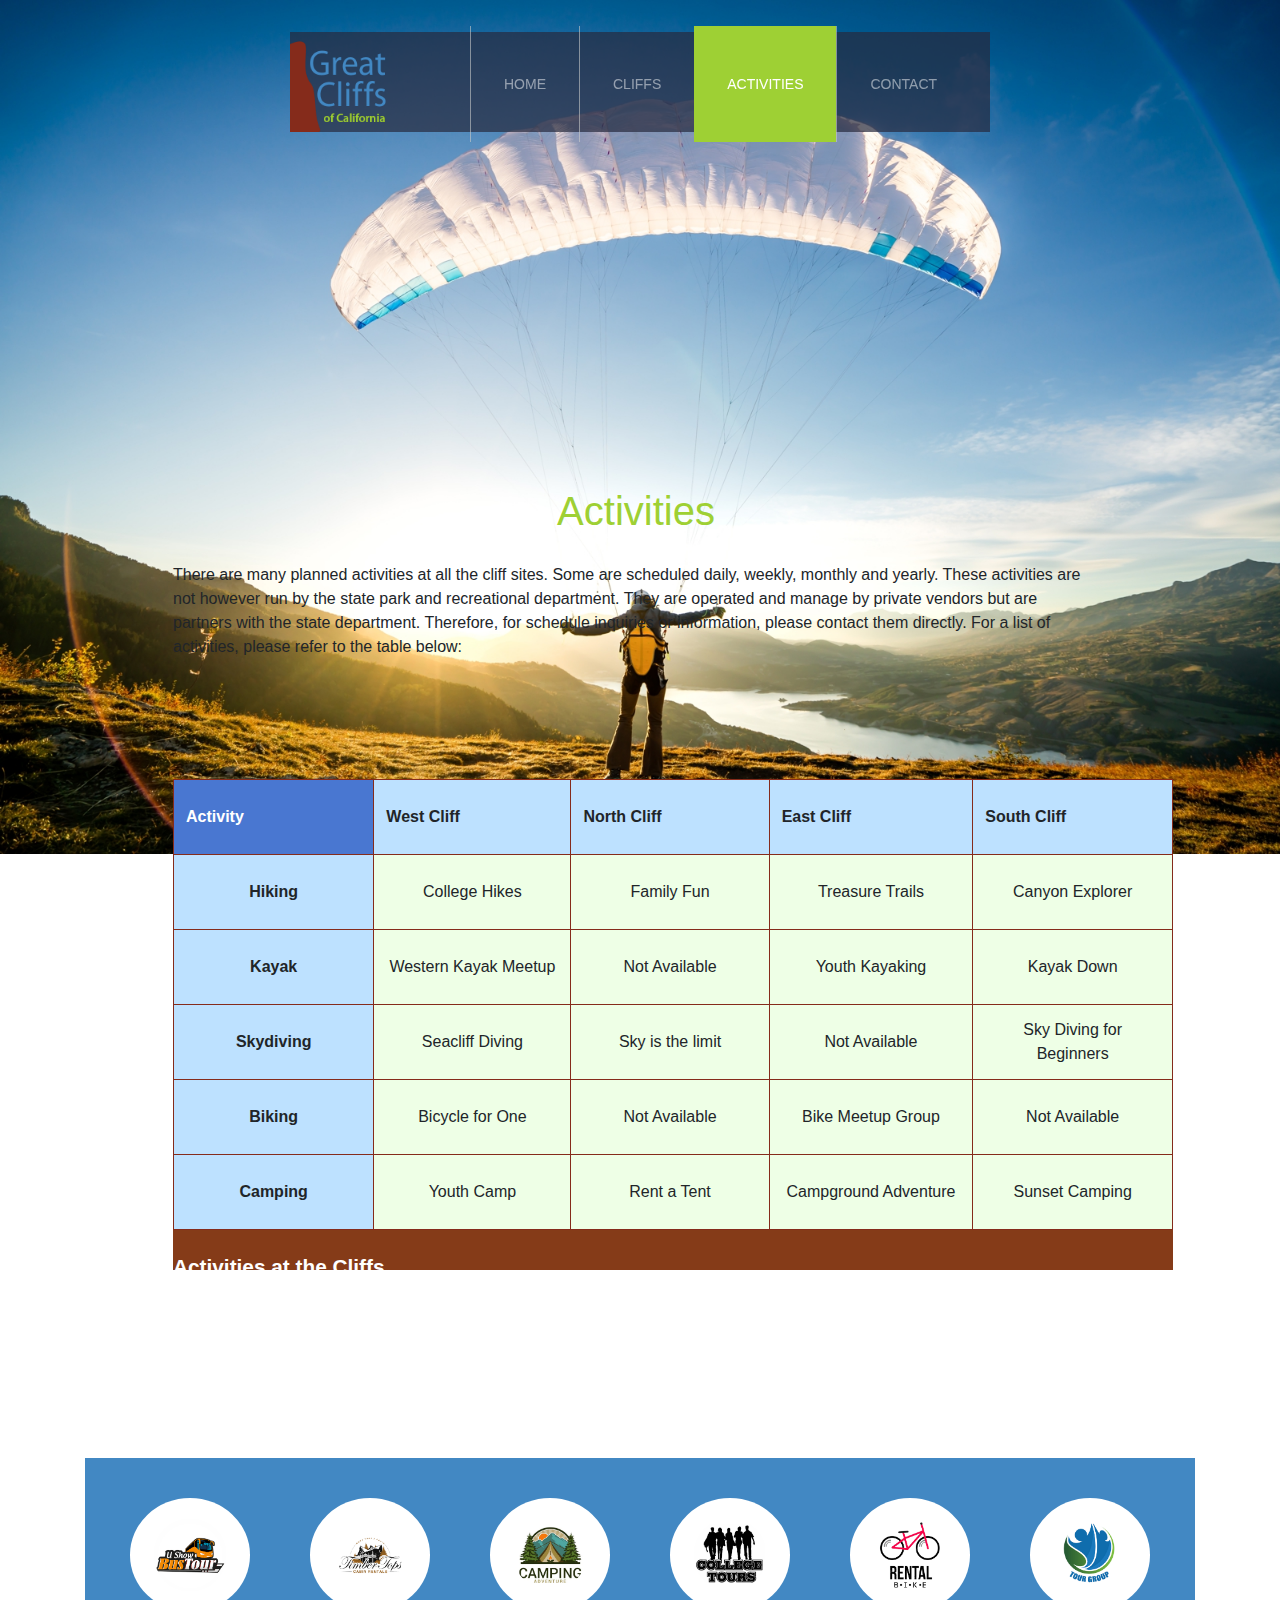
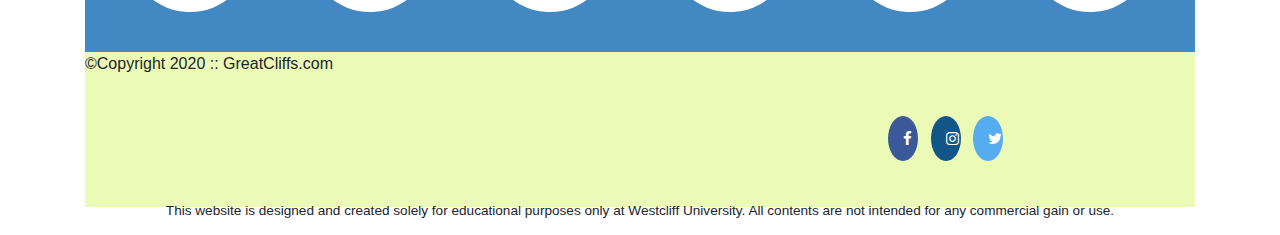
==== activities.html @ b29556ff "upload and update the form, need help with background img" ====
<!DOCTYPE html>
<html lang="en">
<head>
    <title>Great Cliffs of California</title>
    <meta charset="UTF-8">
    <meta name="viewport" content="width=device-width, initial-scale=1, shrink-to-fit = no">
    <link rel="stylesheet" href="styles.css">
    <!--Embed Style Method-->
    <link rel="stylesheet" href="https://cdnjs.cloudflare.com/ajax/libs/font-awesome/4.7.0/css/font-awesome.min.css">
    <!--jQuery-->
    <script src="https://ajax.googleapis.com/ajax/libs/jquery/3.5.1/jquery.min.js"></script>
<!-- Bootstrap CSS -->
<link rel="stylesheet" href="https://maxcdn.bootstrapcdn.com/bootstrap/4.5.2/css/bootstrap.min.css">

</head>
<body id="activities">
    <div class="container">
        <div class="main-header sticky-top">
            <div class="logo">
                <img src="image/logo.png" alt="Great Cliffs Logo" width="125">
            </div>
            <nav class="navbar navbar-expand-lg navbar-dark pb-1 navbar-custom main-menu">
                <a class="navbar-brand" href="#"></a>
                <button class = "navbar-toggler"
                    type = "button" data-toggle = "collapse" 
                    data-target = "#navbarContent" 
                    aria-controls = "navbarContent"
                    aria-expanded = "false" 
                    aria-label = "Toggle navigation">
                    <span class = "navbar-toggler-icon"></span>
                 </button>
                <div class="main-menu collapse navbar-collapse" id = "navbarContent">
                    <ul class="navbar-nav">
                        <li class="nav-item"><a class="nav-link" href="index.html">Home</a></li>
                        <li class="nav-item"><a class="nav-link" href="cliffs.html">Cliffs</a></li>
                        <li class="nav-item active"><a class="nav-link" href="activities.html">Activities</a></li>
                        <li class="nav-item"><a class="nav-link" href="contact.html">Contact</a></li>
                    </ul>
                </div>
            </nav>
        </div>
        <header>
        </header>

        <main>
            <h1>Activities</h1>
            <p>There are many planned activities at all the cliff sites. Some are scheduled daily, weekly, monthly and yearly. These activities are not however run by the state park and recreational department. They are operated and manage by private vendors but are partners with the state department. Therefore, for schedule inquiries or information, please contact them directly. For a list of activities, please refer to the table below:</p><br>
            <table class="table">
                <caption>Activities at the Cliffs</caption>
                <thead>
                    <tr>
                        <th>Activity</th>
                        <th>West Cliff</th>
                        <th>North Cliff</th>
                        <th>East Cliff</th>
                        <th>South Cliff</th>
                    </tr>
                </thead>
                <tbody>
                    <tr>
                        <td>Hiking</td>
                        <td class="available">College Hikes</td>
                        <td class="available">Family Fun</td>
                        <td class="available">Treasure Trails</td>
                        <td class="available">Canyon Explorer</td>
                    </tr>
                    <tr>
                        <td>Kayak</td>
                        <td class="available">Western Kayak Meetup</td>
                        <td>Not Available</td>
                        <td class="available">Youth Kayaking</td>
                        <td class="available">Kayak Down</td>
                    </tr>
                    <tr>
                        <td>Skydiving</td>
                        <td class="available">Seacliff Diving</td>
                        <td class="available">Sky is the limit</td>
                        <td>Not Available</td>
                        <td class="available">Sky Diving for Beginners</td>
                    </tr>
                    <tr>
                        <td>Biking</td>
                        <td class="available">Bicycle for One</td>
                        <td>Not Available</td>
                        <td class="available">Bike Meetup Group</td>
                        <td>Not Available</td>
                    </tr>
                    <tr>
                        <td>Camping</td>
                        <td class="available">Youth Camp</td>
                        <td class="available">Rent a Tent</td>
                        <td class="available">Campground Adventure</td>
                        <td class="available">Sunset Camping</td>
                    </tr>
                </tbody>
            </table>

            <div id="displaySelected">
                <div id="result">
                    <h4>My selected activities to enquire:</h4>
                </div>
                <div id="sendinfo">
                    <input type="email" placeholder="johndoe@gmail.com">
                    <button>Get Info</button>
                </div>
            </div>
            
        </main>
        <section>
            <div class="container">
                <div id="partners" class="row">
                  <div class="col-sm-6 col-md-4 col-lg-2">
                      <img class="partner" src="partners/partner-bustour.png" alt="Partner Bus Tours">
                  </div>
                  <div class="col-sm-6 col-md-4 col-lg-2">
                      <img class="partner" src="partners/partner-cabinrental.png" alt="Partner Cabin Rental">
                  </div>
                  <div class="col-sm-6 col-md-4 col-lg-2">
                      <img class="partner" src="partners/partner-campingadv.png" alt="Partner Camping Adventure">
                  </div>
                  <div class="col-sm-6 col-md-4 col-lg-2">
                      <img class="partner" src="partners/partner-collegetours.png" alt="Partner College Tours">
                  </div>
                  <div class="col-sm-6 col-md-4 col-lg-2">
                      <img class="partner" src="partners/partner-rentalbike.png" alt="Partner Bike Rentals">
                  </div>
                  <div class="col-sm-6 col-md-4 col-lg-2">
                      <img class="partner" src="partners/partner-tourgroup.png" alt="Partner Tour Group">
                  </div>
                </div>
              </div>
        </section>
        <footer>
            <div id="nondisclaimer">
                <div class="copy">©Copyright 2020 :: GreatCliffs.com</div>
                <div class="social">
                    <a href="#" class="fa fa-facebook"></a>
                    <a href="#" class="fa fa-instagram"></a>
                    <a href="#" class="fa fa-twitter"></a>
                </div>
            </div>
            <div id="disclaimer">
                <p>This website is designed and created solely for educational purposes only at Westcliff University. All contents are not intended for any commercial gain or use.</p>
            </div>
        </footer>
    </div>
    <!--partner-->
    <script src="js/activity.js"></script>
    <script src="https://ajax.googleapis.com/ajax/libs/jquery/3.5.1/jquery.min.js"></script>
    <script src="https://cdnjs.cloudflare.com/ajax/libs/popper.js/1.16.0/umd/popper.min.js"></script>
    <script src="https://maxcdn.bootstrapcdn.com/bootstrap/4.5.2/js/bootstrap.min.js"></script>
</body>
</html>
---- styles.css ----
#home {
    background: no-repeat white url(image/cliff_ocean.jpg);
    background-size: contain;
}
#activities {
    background: no-repeat white url(image/runfly.jpeg);
    background-size: contain;
}
#contact {
    background: no-repeat white url(image/cliff_rock.jpeg);
    background-size: contain;
}
#cliffs {
    background: no-repeat white url(image/forest_cliff.jpeg);
    background-size: contain;
}
header {
    width: 100%;
    min-height: 275px;
}
.main-header {
    background-color: rgba(38,41,61,0.7);
    width: 700px;
    margin: 2em auto 0 auto;
    min-height: 100px;
    height: 100px;
}
.main-header .logo img {
    width: 100px;
    height: 100px;
    margin: 0 2em 0 0;
    float: left;
}
/* Navigation */
.main-menu {
    padding: 0;
    padding-left: 1rem;
    font-weight: 400;
}
.main-menu ul li {
    list-style-type: none;
    display: inline-block;
    float: left;
    padding-left: 25px;
    padding-right: 25px;
    border-left: 1px solid rgba(202, 204, 202, 0.6);
    line-height: 100px;
    text-transform: uppercase;
    font-size: 14px;
}
.main-menu ul li a {
    text-decoration: none;
    color: #888;
}
.main-menu ul li a:hover {
    color: #9ed034;
}
.main-menu ul li.active {
    background: #9ed034;
    border: none;
}
.main-menu ul li.active a {
    color: #fff;
}
.navbar{
    height: 100px;
}
/* Main */
main {
    padding: 3em 6em 3em 5.5em;
    margin: 2em 0;
    font-family:Arial, Helvetica, sans-serif;
}
.main-heading {
    font-family: Arial, Helvetica, sans-serif;
    color: #9ed034;
    padding-bottom: 20px;
    font-size: 30px;
}
main h1 {
    font-size: 2.5em;
    padding-bottom: 0.5em;
    color: #9ed034;
    text-align: center;
}
main h2 {
    font-size: 1.7em;
}
.grid_system div[class^="col"] {
    border: 1px solid lightgrey;
    padding-bottom: 15px;
    padding-top: 5px;
}
/* Partners */
section {
    width: 100%;
    background-color: #4288C3;
}
section #partners {
    padding: 2em 0 2em 0;
    margin: 0 auto;
    text-align: center;
}
section #partners .partner {
    display: inline-block;
    margin: 0.5em;
    padding: 1.3em 1.5em;
    background-color: #fff;
    border-radius: 50%;
    width: 120px;
}
section #partners .partner img {
    width: 90px;
    height: 90px;
}
/* Footer */
footer {
    width: 100%;
    height: 155px;
    padding-bottom: lem;
    background-color: #ecfab8;
}
footer #nondiclaimer .copy {
    padding: 3.5em 3.5em 3.5em 13em;
    float: left;
    font-size: 0.9em;
}
footer #nondisclaimer .social {
    padding: 2.5em;
    margin-right: 9.25em;
    float: right;
}
footer #disclaimer {
    clear: both;
}
footer #disclaimer p {
    font-size: 0.85em;
    text-align: center;
}
footer #nondisclaimer .social .fa {
    padding: 15px;
    font-size: 15px;
    width: 15px;
    text-align: center;
    text-decoration: none;
    margin: 0 4px;
    border-radius: 50%;
}
footer #nondisclaimer .social .fa:hover {
    opacity: 0.7;
}
footer #nondisclaimer .social .fa-facebook {
    background: #3B5998;
    color: white;
}
footer #nondisclaimer .social .fa-twitter {
    background: #55ACEE;
    color: white;
}
footer #nondisclaimer .social .fa-instagram {
    background: #125688;
    color: white;
}
/* activities */
#activities table {
    width: 1000px;
    margin: 4em auto 0 auto;
}
#activities caption {
    background: #853b18;
    height: 40px;
    color: #fff;
    font-size: 1.3em;
    font-weight: bold;
    padding-top: 1em;
}
#activities thead {
    background: #bde1ff;
}
#activities tbody {
    background: #eeffe6;
    text-align: center;
}
#activities th, #activities td {
    width: 225px;
    height: 75px;
    vertical-align: middle;
    border: solid 1px #852b1b;
}
#activities th:first-child {
    width: 125px;
    height: 50px;
    background: #4977d1;
    color: #fff;
}
#activities td:first-child {
    font-weight: bold;
    background: #bde1ff;
}
#activities td:not(:first-child):hover {
    cursor: pointer;
}
#activities main #displaySelected {
    visibility: hidden;
    margin: 0 auto;
    width: 600px;
    border: 2px solid #9ed034;
    padding: 0.75em;
}
#acitivities main #displaySelected #result, #activities main #displaySelected #sendinfo {
    display: inline-block;
    margin: 0;
}
#activities main #result {
    min-height: 50px;
    width: 300px;
    padding: 0;
}
#activities main #result h4 {
    margin-bottom: 1em;
    font-size: 1.15em;
}
#activities main #displaySelected #sendinfo input[type="email"] {
    width: 200px;
}

.redtest {color: red;}
.selected {
    color:white;
    font-weight: bold;
    background-color: yellowgreen;
}
/* cliffs */
#cliffs h1{
    font-family: Arial, Helvetica, sans-serif;
    color: #9ed034;
    width: 1200px;
    padding-left: 5%;
    padding-right: 5%;
    text-align: center;
}

#cliffs p{
    font-family: Arial, Helvetica, sans-serif;
    width: 1200px;
    padding: 2% 0% 1% 0%;
    margin: 0 30px;
}

.cliffimg {
    background: none;
    width: 90%;
    margin: 0 auto;
}

.cliffimg .site {
    width: 45%;
    display: inline-block;
    margin: 2.5em 1.2em 0 1.2em;
}

.cliffimg .site h3 {
    background: #852B1B;
    height: 2em;
    color: #fff;
    text-align: center;
    padding-top: 0.55em;
    margin: 0;
}

.cliffimg .site img {
    width: 100%;
    height: auto;
}

/* contact styling */
#contact h1 {
    padding-bottom: 0.5em;
    color: #9ed034;
}
#contact .contactinfo, p {
    padding-bottom: 1em;
}
#contact .contactinfo span:first-child{
    font-weight: bold;
}
#submit {
    width: 100px;
    height: 45px;
    margin-left: 830px;
}
/*js*/
#timeofday {
    height: 50px;
    font-family: Arial, Helvetica, sans-serif;
    text-align: center;
    padding-top: 20px;
    background-image: linear-gradient(0deg, rgba(251, 215, 139,1) 0%, rgba(118, 213, 245, 1) 100%);
}
#timeofday span {
    color: #125688;
}
#timeofday span:first-child {
    color:#3a3a3a
}
.randomcode {
    width: 50%;
    text-align: right;
    margin-left: 550px;
}
.randomcode input {
    height: 30px;
    margin-top: 20px;
}
.randomcode p {
    float: right;
    background-color: lightgrey;
    width: fit-content;
    text-align: center;
    padding-top: 10px;
    margin-right: 170px;
}

/* Media Queries */
@media (max-width: 992px) {
      .navbar-collapse {
        background-color: rgba(38,41,61,0.7);
        width: 100%;
    }
}
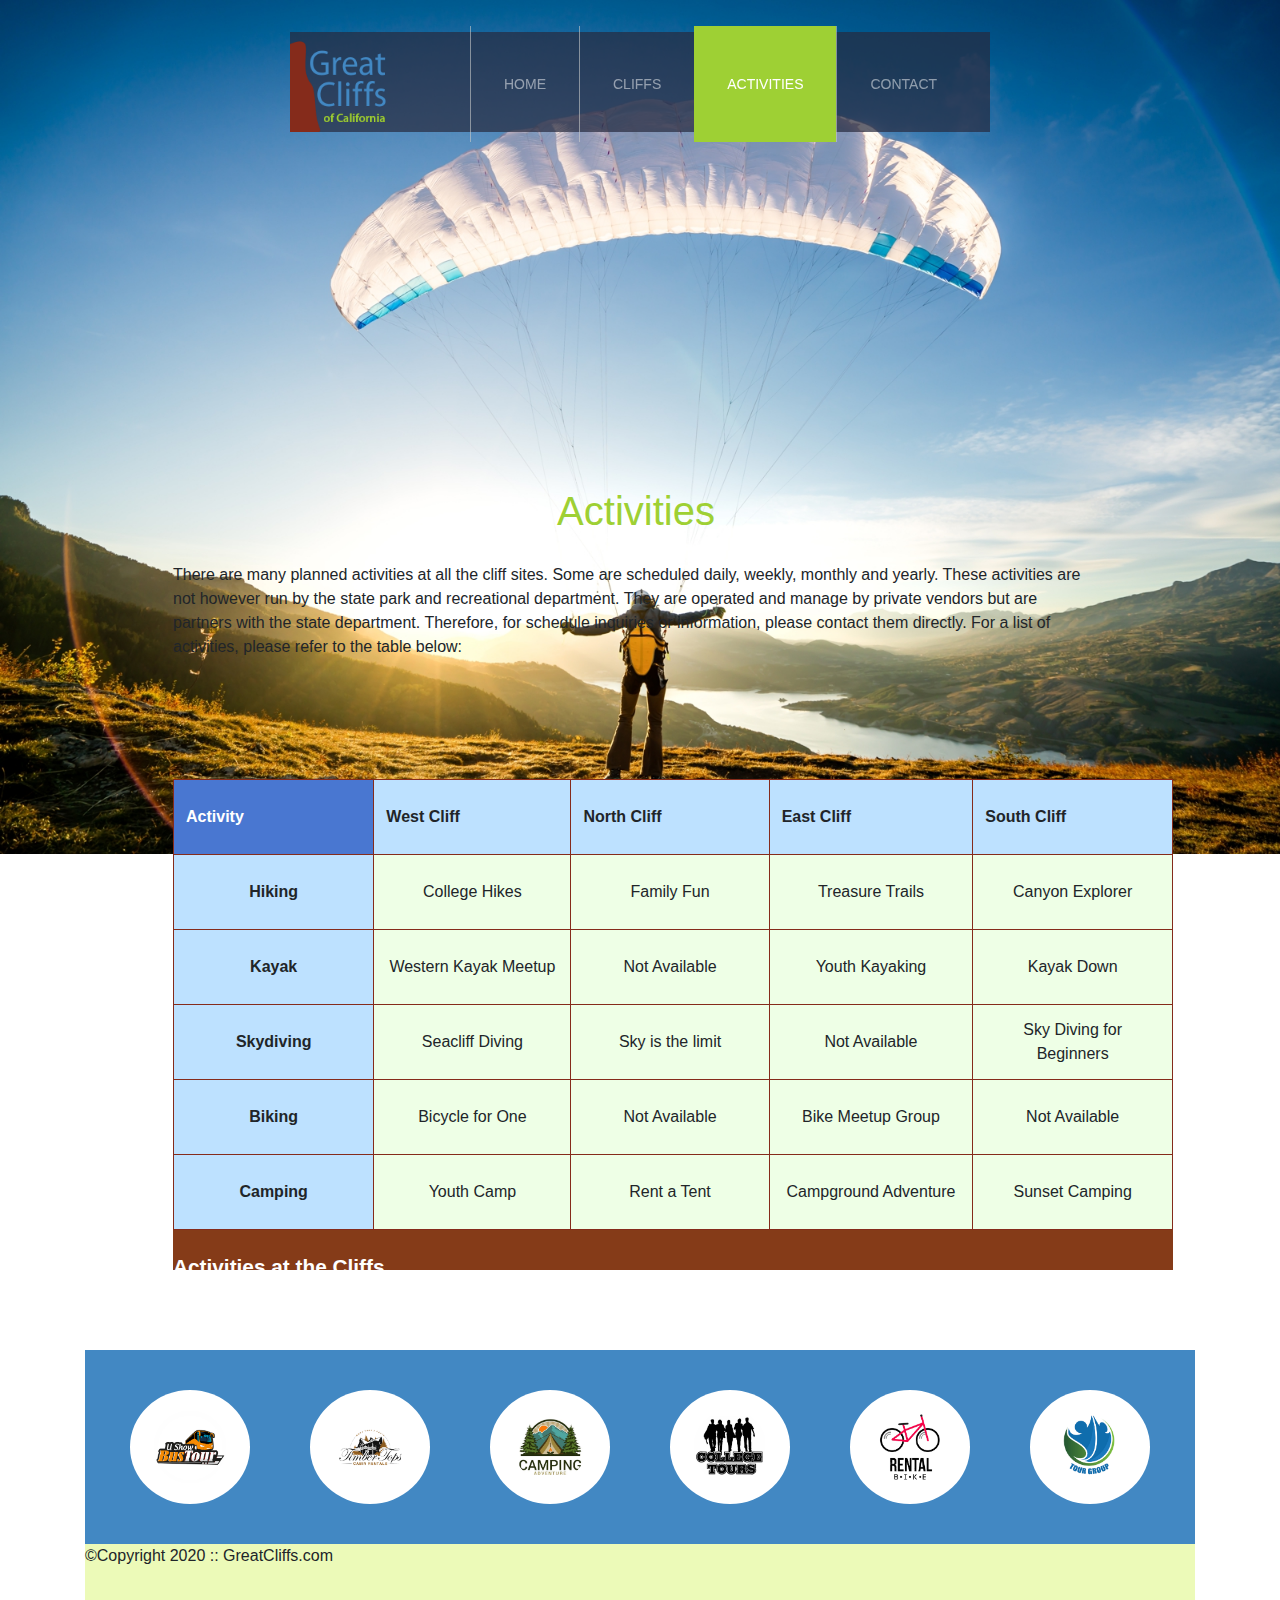
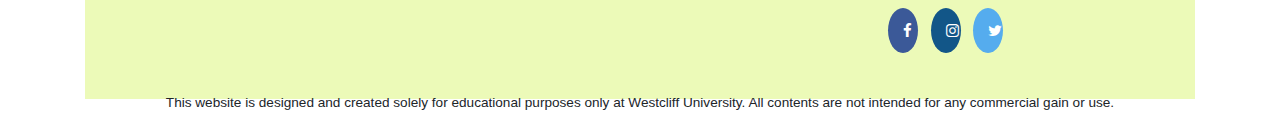
==== commit 38c5ff45: "need help with bg img and table" ====
--- a/activities.html
+++ b/activities.html
@@ -49,61 +49,63 @@
                 <caption>Activities at the Cliffs</caption>
                 <thead>
                     <tr>
-                        <th>Activity</th>
-                        <th>West Cliff</th>
-                        <th>North Cliff</th>
-                        <th>East Cliff</th>
-                        <th>South Cliff</th>
+                        <th class="thead">Activity</th>
+                        <th class="thead">West Cliff</th>
+                        <th class="thead">North Cliff</th>
+                        <th class="thead">East Cliff</th>
+                        <th class="thead">South Cliff</th>
                     </tr>
                 </thead>
-                <tbody>
+                <tbody class="tbody">
                     <tr>
                         <td>Hiking</td>
-                        <td class="available">College Hikes</td>
-                        <td class="available">Family Fun</td>
-                        <td class="available">Treasure Trails</td>
-                        <td class="available">Canyon Explorer</td>
+                        <td class="tdbox">College Hikes</td>
+                        <td class="tdbox">Family Fun</td>
+                        <td class="tdbox">Treasure Trails</td>
+                        <td class="tdbox">Canyon Explorer</td>
                     </tr>
                     <tr>
                         <td>Kayak</td>
-                        <td class="available">Western Kayak Meetup</td>
+                        <td class="tdbox">Western Kayak Meetup</td>
                         <td>Not Available</td>
-                        <td class="available">Youth Kayaking</td>
-                        <td class="available">Kayak Down</td>
+                        <td class="tdbox">Youth Kayaking</td>
+                        <td class="tdbox">Kayak Down</td>
                     </tr>
                     <tr>
                         <td>Skydiving</td>
-                        <td class="available">Seacliff Diving</td>
-                        <td class="available">Sky is the limit</td>
+                        <td class="tdbox">Seacliff Diving</td>
+                        <td class="tdbox">Sky is the limit</td>
                         <td>Not Available</td>
-                        <td class="available">Sky Diving for Beginners</td>
+                        <td class="tdbox">Sky Diving for Beginners</td>
                     </tr>
                     <tr>
                         <td>Biking</td>
-                        <td class="available">Bicycle for One</td>
+                        <td class="tdbox">Bicycle for One</td>
                         <td>Not Available</td>
-                        <td class="available">Bike Meetup Group</td>
+                        <td class="tdbox">Bike Meetup Group</td>
                         <td>Not Available</td>
                     </tr>
                     <tr>
                         <td>Camping</td>
-                        <td class="available">Youth Camp</td>
-                        <td class="available">Rent a Tent</td>
-                        <td class="available">Campground Adventure</td>
-                        <td class="available">Sunset Camping</td>
+                        <td class="tdbox">Youth Camp</td>
+                        <td class="tdbox">Rent a Tent</td>
+                        <td class="tdbox">Campground Adventure</td>
+                        <td class="tdbox">Sunset Camping</td>
                     </tr>
                 </tbody>
             </table>
+            
+            
 
-            <div id="displaySelected">
-                <div id="result">
-                    <h4>My selected activities to enquire:</h4>
-                </div>
-                <div id="sendinfo">
-                    <input type="email" placeholder="johndoe@gmail.com">
-                    <button>Get Info</button>
-                </div>
+      <!-- <div id="displaySelected">
+            <div id="result">
+                <h4>My selected activities to enquire:</h4>
             </div>
+            <div id="sendinfo">
+                 <input type="email" placeholder="johndoe@gmail.com">
+                  <button>Get Info</button>
+             </div>
+            </div> -->
             
         </main>
         <section>
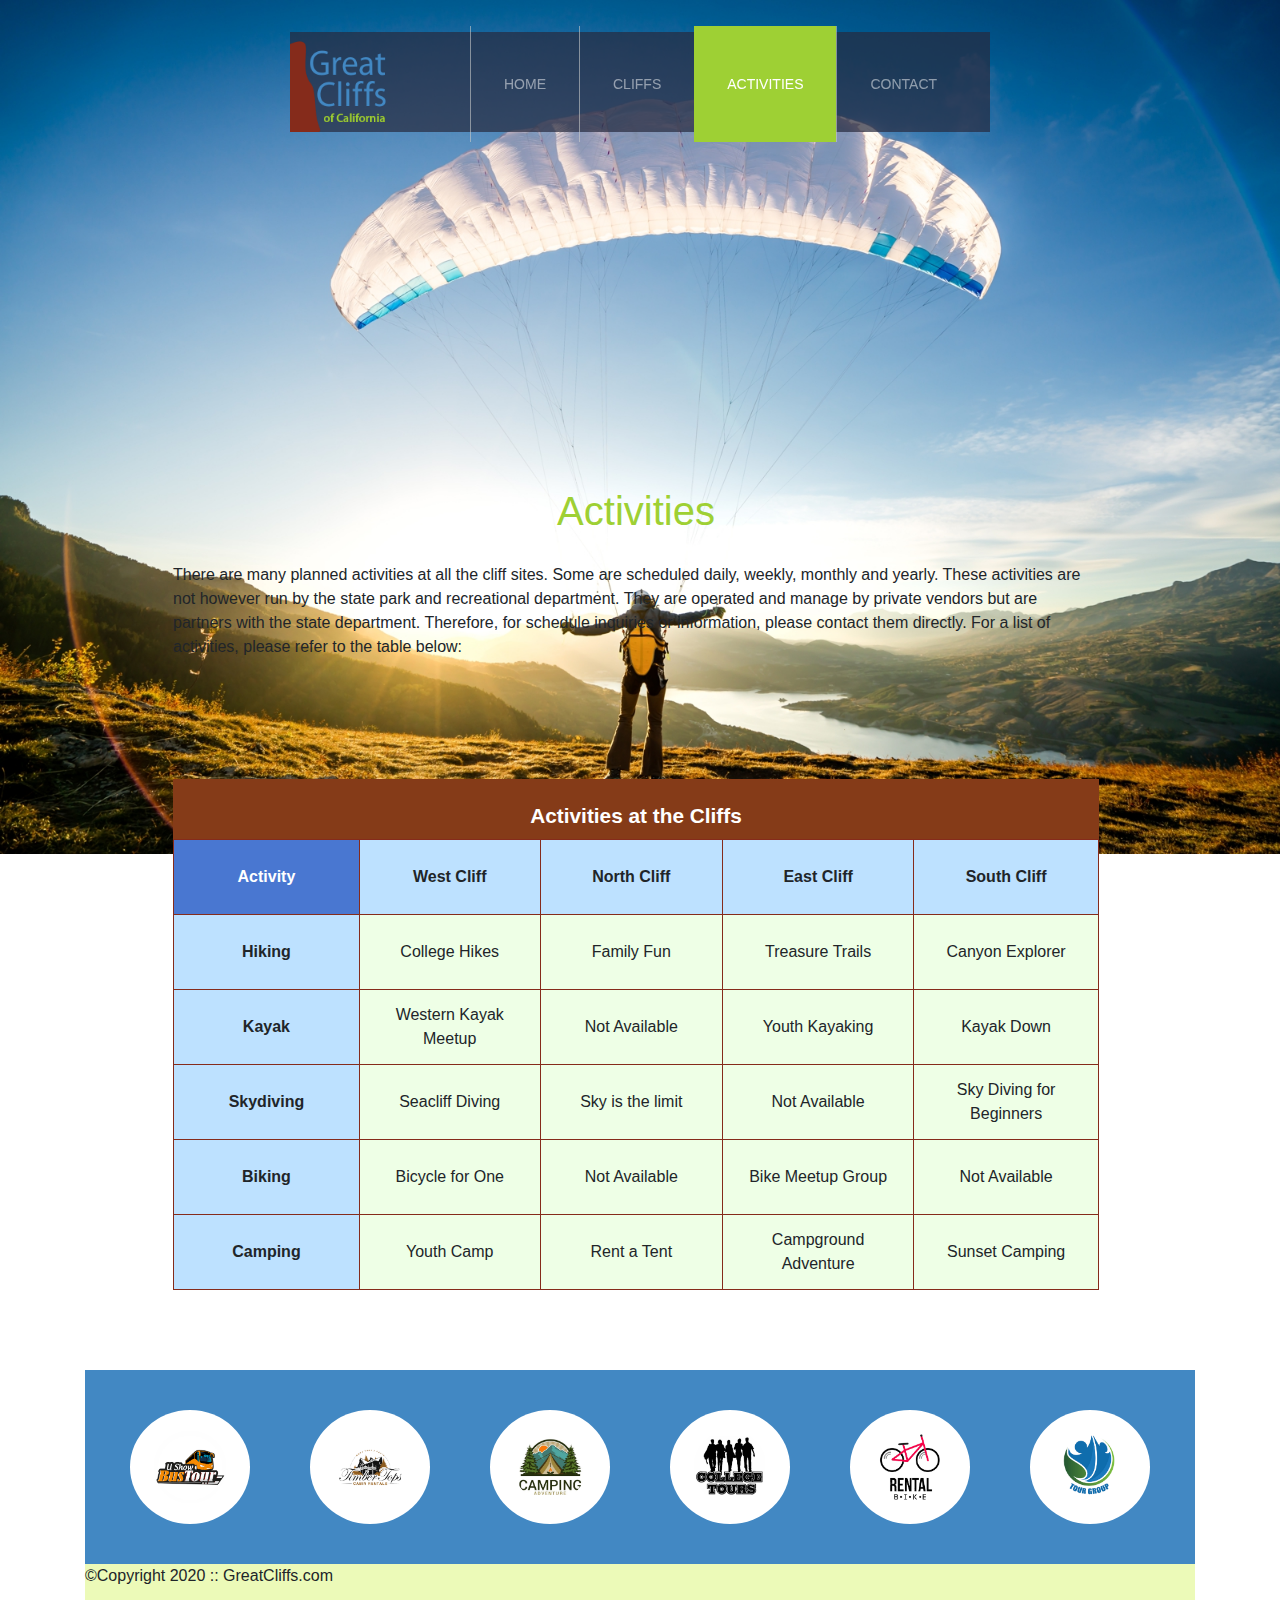
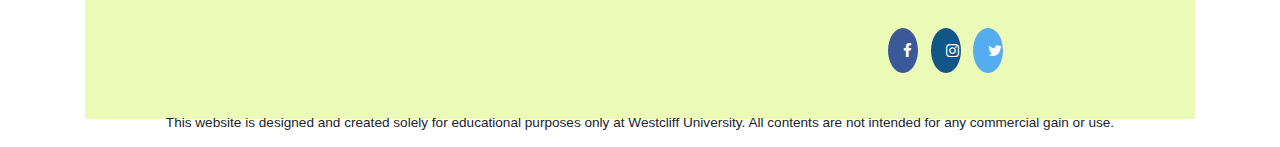
==== commit 06e979b3: "Update activities.html" ====
--- a/activities.html
+++ b/activities.html
@@ -45,56 +45,75 @@
         <main>
             <h1>Activities</h1>
             <p>There are many planned activities at all the cliff sites. Some are scheduled daily, weekly, monthly and yearly. These activities are not however run by the state park and recreational department. They are operated and manage by private vendors but are partners with the state department. Therefore, for schedule inquiries or information, please contact them directly. For a list of activities, please refer to the table below:</p><br>
-            <table class="table">
-                <caption>Activities at the Cliffs</caption>
-                <thead>
-                    <tr>
-                        <th class="thead">Activity</th>
-                        <th class="thead">West Cliff</th>
-                        <th class="thead">North Cliff</th>
-                        <th class="thead">East Cliff</th>
-                        <th class="thead">South Cliff</th>
-                    </tr>
-                </thead>
-                <tbody class="tbody">
-                    <tr>
-                        <td>Hiking</td>
-                        <td class="tdbox">College Hikes</td>
-                        <td class="tdbox">Family Fun</td>
-                        <td class="tdbox">Treasure Trails</td>
-                        <td class="tdbox">Canyon Explorer</td>
-                    </tr>
-                    <tr>
-                        <td>Kayak</td>
-                        <td class="tdbox">Western Kayak Meetup</td>
-                        <td>Not Available</td>
-                        <td class="tdbox">Youth Kayaking</td>
-                        <td class="tdbox">Kayak Down</td>
-                    </tr>
-                    <tr>
-                        <td>Skydiving</td>
-                        <td class="tdbox">Seacliff Diving</td>
-                        <td class="tdbox">Sky is the limit</td>
-                        <td>Not Available</td>
-                        <td class="tdbox">Sky Diving for Beginners</td>
-                    </tr>
-                    <tr>
-                        <td>Biking</td>
-                        <td class="tdbox">Bicycle for One</td>
-                        <td>Not Available</td>
-                        <td class="tdbox">Bike Meetup Group</td>
-                        <td>Not Available</td>
-                    </tr>
-                    <tr>
-                        <td>Camping</td>
-                        <td class="tdbox">Youth Camp</td>
-                        <td class="tdbox">Rent a Tent</td>
-                        <td class="tdbox">Campground Adventure</td>
-                        <td class="tdbox">Sunset Camping</td>
-                    </tr>
-                </tbody>
-            </table>
+            <div class="table-responsive">
+                <table class="table">
+                    <caption>Activities at the Cliffs</caption>
+                    <thead>
+                        <tr>
+                            <th class="thead">Activity</th>
+                            <th class="thead">West Cliff</th>
+                            <th class="thead">North Cliff</th>
+                            <th class="thead">East Cliff</th>
+                            <th class="thead">South Cliff</th>
+                        </tr>
+                    </thead>
+                    <tbody id="tbody">
+                        <tr>
+                            <td>Hiking</td>
+                            <td class="tdbox">College Hikes</td>
+                            <td class="tdbox">Family Fun</td>
+                            <td class="tdbox">Treasure Trails</td>
+                            <td class="tdbox">Canyon Explorer</td>
+                        </tr>
+                        <tr>
+                            <td>Kayak</td>
+                            <td class="tdbox">Western Kayak Meetup</td>
+                            <td>Not Available</td>
+                            <td class="tdbox">Youth Kayaking</td>
+                            <td class="tdbox">Kayak Down</td>
+                        </tr>
+                        <tr>
+                            <td>Skydiving</td>
+                            <td class="tdbox">Seacliff Diving</td>
+                            <td class="tdbox">Sky is the limit</td>
+                            <td>Not Available</td>
+                            <td class="tdbox">Sky Diving for Beginners</td>
+                        </tr>
+                        <tr>
+                            <td>Biking</td>
+                            <td class="tdbox">Bicycle for One</td>
+                            <td>Not Available</td>
+                            <td class="tdbox">Bike Meetup Group</td>
+                            <td>Not Available</td>
+                        </tr>
+                        <tr>
+                            <td>Camping</td>
+                            <td class="tdbox">Youth Camp</td>
+                            <td class="tdbox">Rent a Tent</td>
+                            <td class="tdbox">Campground Adventure</td>
+                            <td class="tdbox">Sunset Camping</td>
+                        </tr>
+                    </tbody>
+                </table>
+            </div>
             
+            <div class="modal" id="myModal">
+                <div class="modal-dialog">
+                    <div class="modal-content">
+                        <div class="modal-header">
+                            <h5 class="modal-title">My selected activities to enquire:</h5>
+                            <button type="button" class="close" data-dismiss="modal" aria-label="Close">
+                                <span aria-hidden="true">&times;</span>
+                            </button>
+                        </div>
+                        <div class="modal-body"></div>
+                        <div class="modal-footer">
+                            <button type="button" class="btn btn-success" data-dismiss="modal">Back to activities</button>
+                            <button type="button" class="btn btn-primary">Get Info</button>
+                        </div>
+                    </div>
+                </div>
+            </div>
             
 
       <!-- <div id="displaySelected">
@@ -106,6 +125,7 @@
                   <button>Get Info</button>
              </div>
             </div> -->
+
             
         </main>
         <section>
@@ -152,4 +172,4 @@
     <script src="https://cdnjs.cloudflare.com/ajax/libs/popper.js/1.16.0/umd/popper.min.js"></script>
     <script src="https://maxcdn.bootstrapcdn.com/bootstrap/4.5.2/js/bootstrap.min.js"></script>
 </body>
-</html>+</html>
--- a/styles.css
+++ b/styles.css
@@ -163,19 +163,22 @@
 }
 /* activities */
 #activities table {
-    width: 1000px;
+    width: auto;
     margin: 4em auto 0 auto;
 }
 #activities caption {
     background: #853b18;
-    height: 40px;
+    height: 60px;
     color: #fff;
     font-size: 1.3em;
     font-weight: bold;
     padding-top: 1em;
+    caption-side: top;
+    text-align: center;
 }
 #activities thead {
     background: #bde1ff;
+    text-align: center;
 }
 #activities tbody {
     background: #eeffe6;
@@ -200,6 +203,18 @@
 #activities td:not(:first-child):hover {
     cursor: pointer;
 }
+.modal-body {
+    font-family: Arial, Helvetica, sans-serif;
+}
+.modal-footer {
+    margin-left: 230px;
+    margin-bottom: 20px;
+}
+.tdclick {
+    background: #9ed034;
+    color: white;
+}
+/*
 #activities main #displaySelected {
     visibility: hidden;
     margin: 0 auto;
@@ -222,7 +237,7 @@
 }
 #activities main #displaySelected #sendinfo input[type="email"] {
     width: 200px;
-}
+}*/
 
 .redtest {color: red;}
 .selected {
@@ -327,4 +342,4 @@
         background-color: rgba(38,41,61,0.7);
         width: 100%;
     }
-}+}
